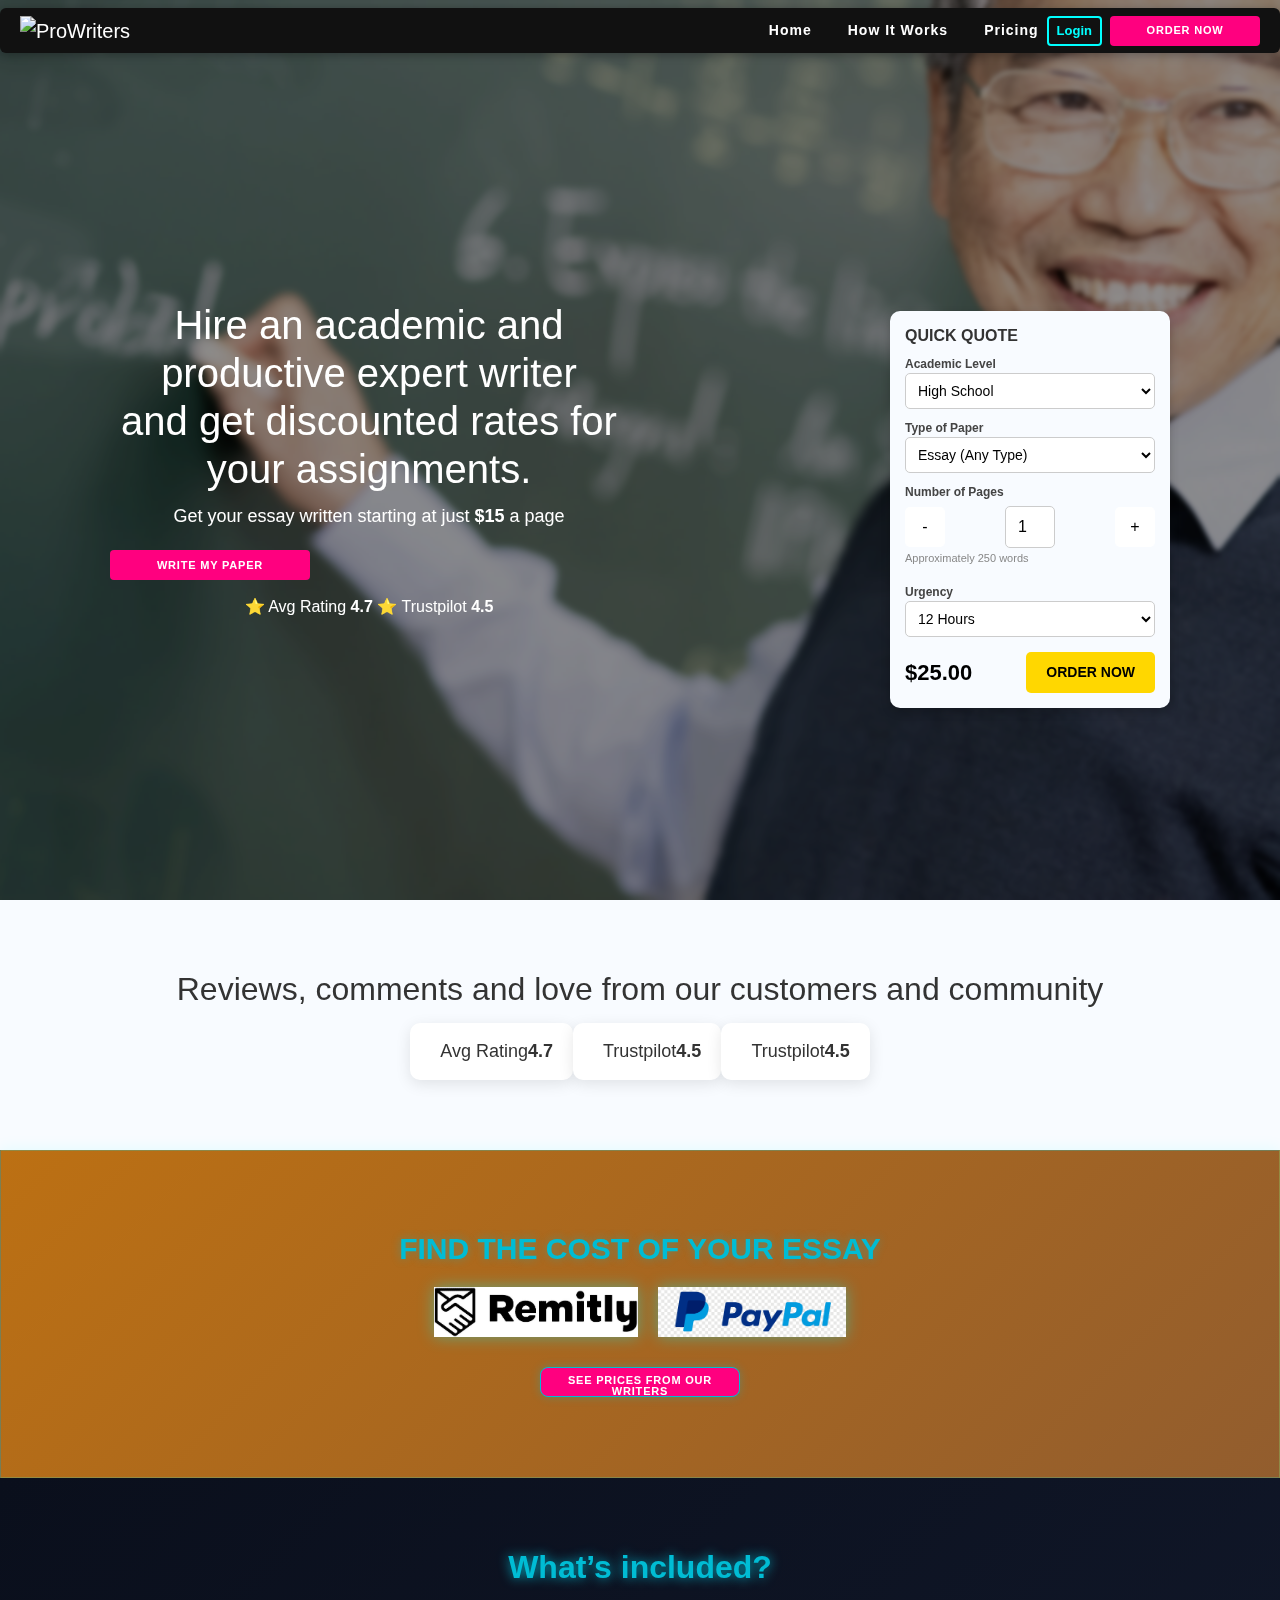
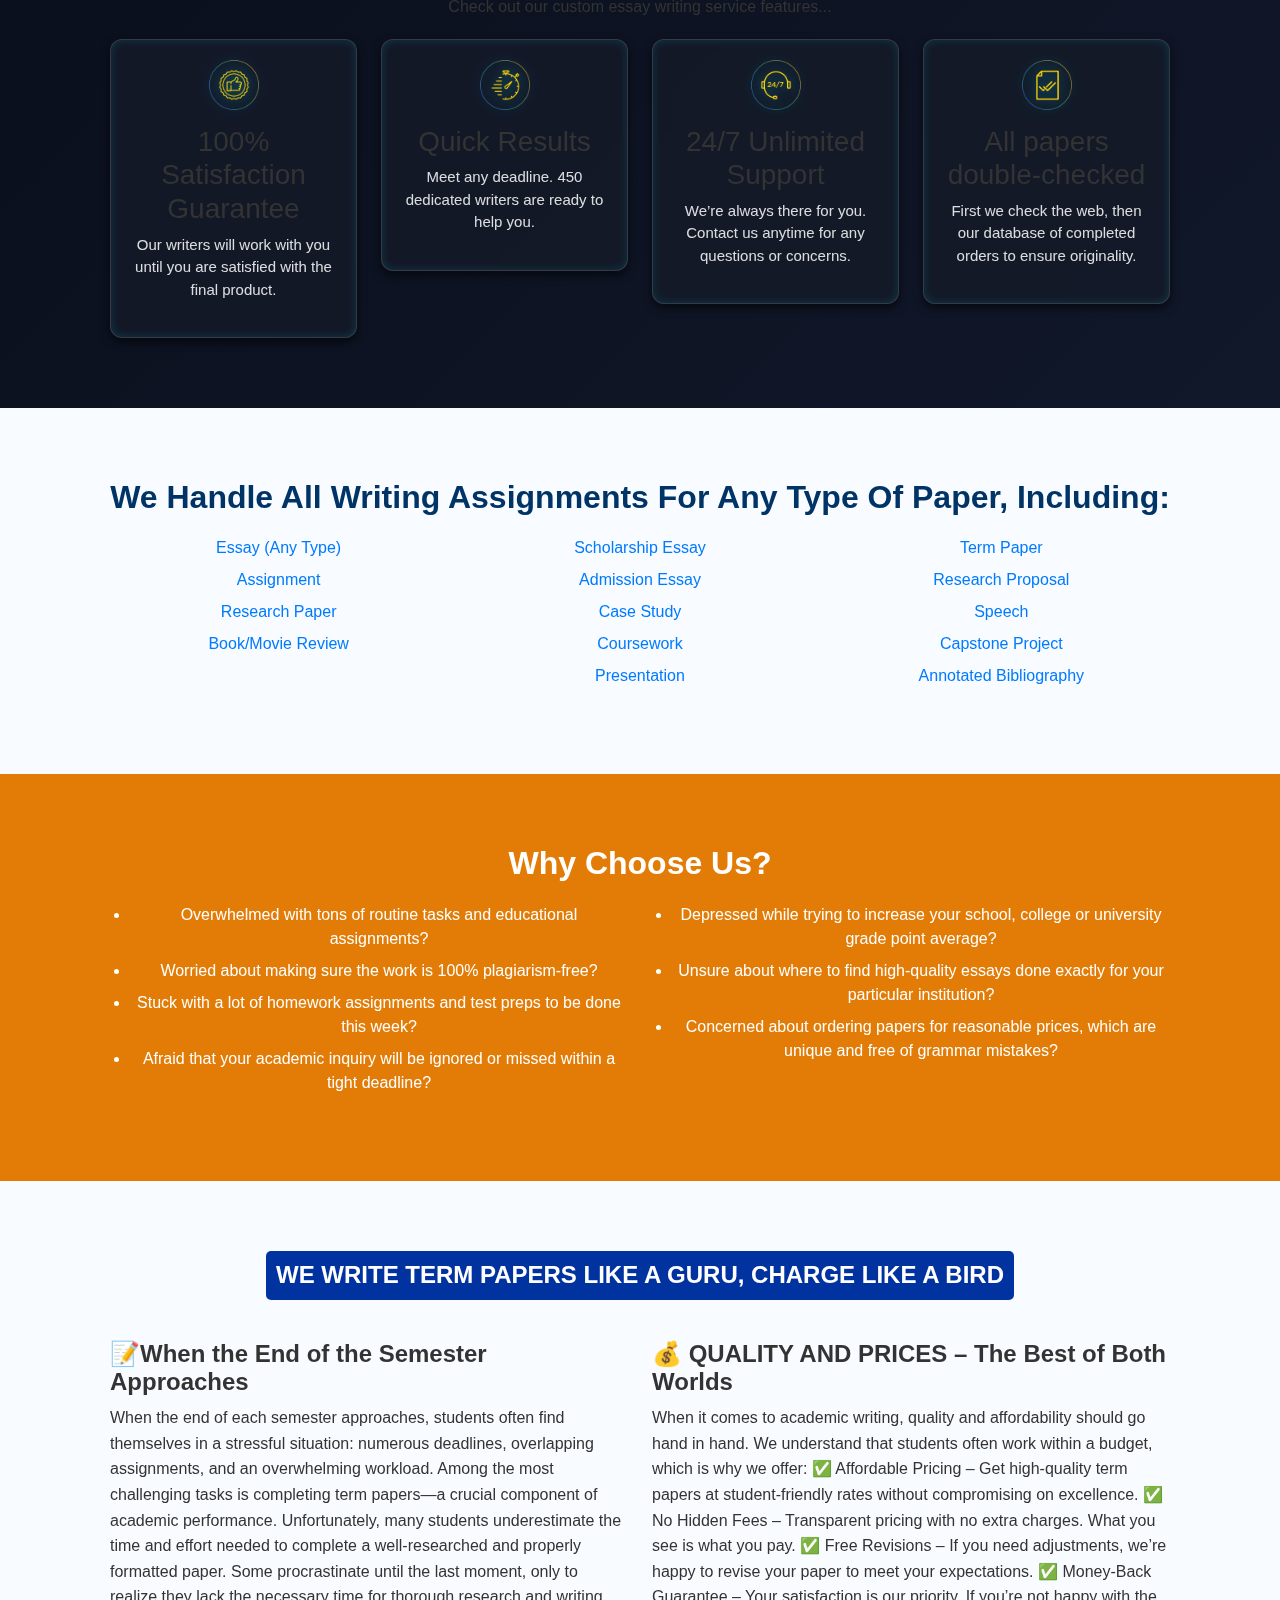
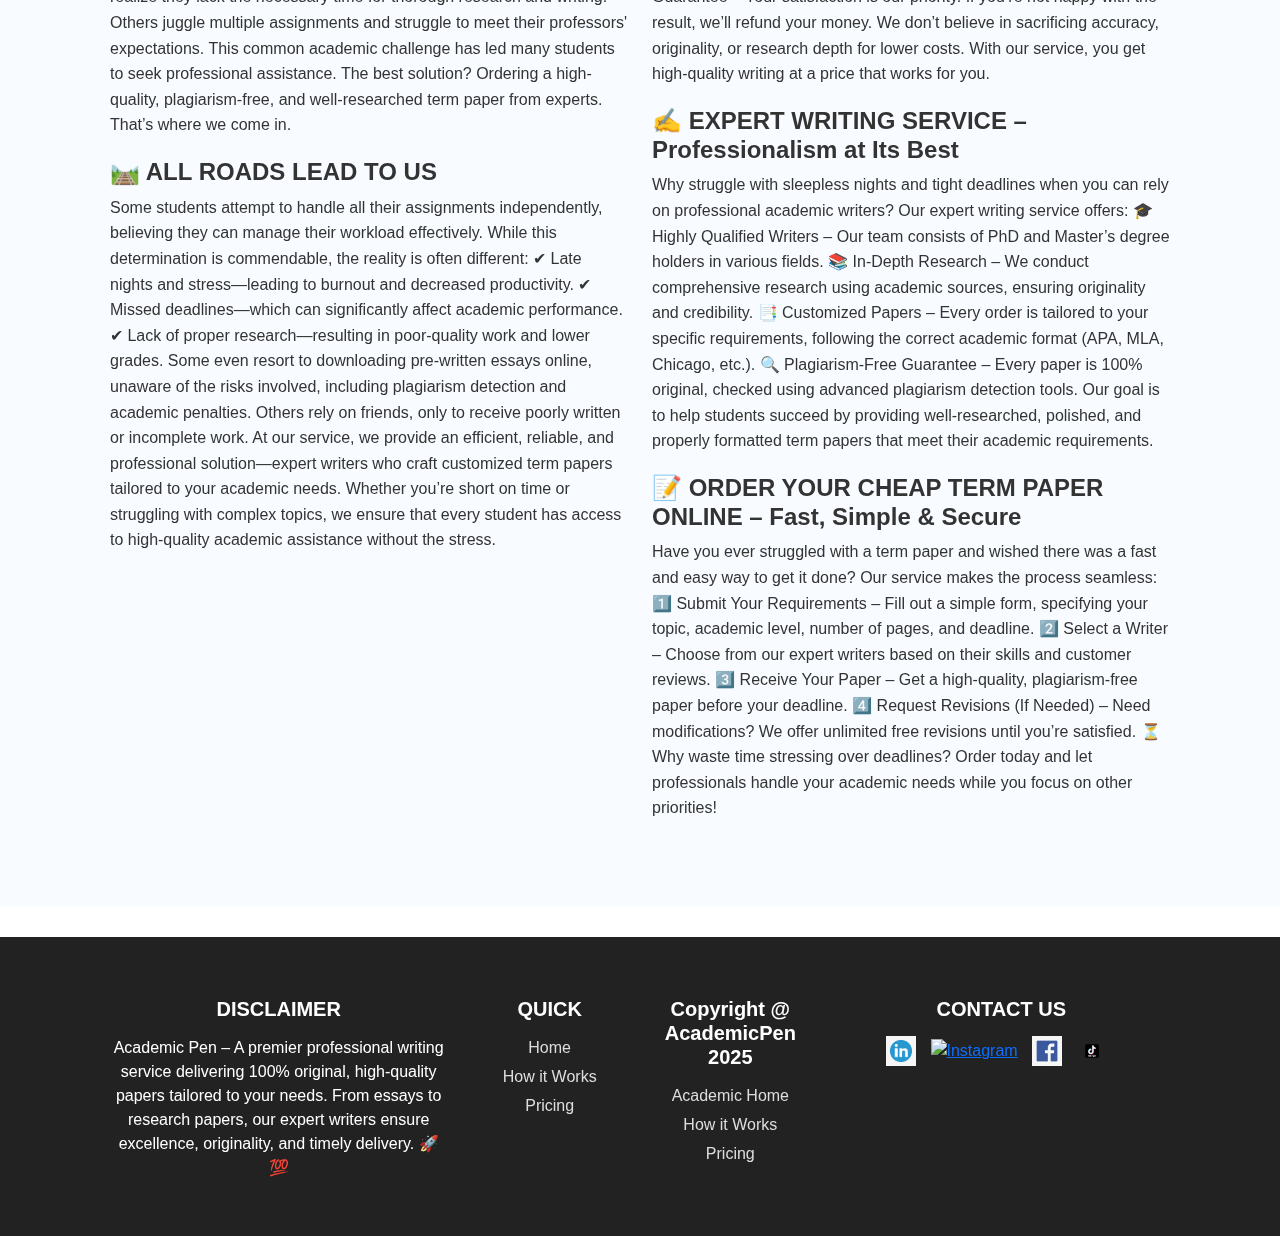
==== index.html @ 9cdf6e53 "Initial Commit" ====
<!DOCTYPE html>
<html lang="en">
<head>
    <meta charset="UTF-8">
    <meta name="viewport" content="width=device-width, initial-scale=1.0">
    <title>Academic Pen</title>
    <link href="https://cdn.jsdelivr.net/npm/bootstrap@5.3.0/dist/css/bootstrap.min.css" rel="stylesheet">
    <link href="https://fonts.googleapis.com/css2?family=Poppins:wght@300;400;600;700&display=swap" rel="stylesheet">
    <link rel="stylesheet" href="styles.css">
</head>
<body>
    <!--Header-->
    <header class="navbar navbar-expand-lg navbar-dark bg-dark">
        <div class="container">
            <!-- Logo (Image) -->
            <a class="navbar-brand" href="#">
                <img src="logo.png" alt="ProWriters" class="header-logo">
            </a>
            
            <!-- Mobile Toggle Button -->
            <button class="navbar-toggler" type="button" data-bs-toggle="collapse" data-bs-target="#navbarNav">
                <span class="navbar-toggler-icon"></span>
            </button>
            
            <!-- Navbar Links -->
            <div class="collapse navbar-collapse" id="navbarNav">
                <ul class="navbar-nav ms-auto">
                    <li class="nav-item"><a class="nav-link" href="index.html">Home</a></li>
                    <li class="nav-item"><a class="nav-link" href="HowItWorks.html">How It Works</a></li>
                    <li class="nav-item"><a class="nav-link" href="Pricing.html">Pricing</a></li>
                </ul>

                <!-- Buttons: Login & Order Now -->
                <div class="d-flex">
                    <a href="login.html" class="btn btn-outline-light me-2">Login</a>
                    <a href="orderform.html" class="btn btn-warning text-dark">Order Now</a>
                </div>
            </div>
        </div>
    </header>

    <!-- Hero Section -->
     <section class="hero">
        <div class="container">
            <div class="row align-items-center">
                <!-- Left Side: Text & CTA -->
                <div class="col-md-6">
                    <h1 class="hero-title">
                        Hire an academic and productive expert writer <br>
                        and get discounted rates for your assignments.
                    </h1>
                    <p class="hero-subtext">
                        Get your essay written starting at just <strong>$15</strong> a page
                    </p>
                    <a href="orderform.html" class="btn btn-warning btn-lg hero-btn">WRITE MY PAPER </a>

                    <!-- Ratings -->
                     <div class="ratings">
                        <span>⭐ Avg Rating <strong>4.7</strong></span>
                        <span>⭐ Trustpilot <strong>4.5</strong></span>
                    </div>
                </div>
            </div>

            <div class="quick-quote">
                <h3 class="quote-title">QUICK QUOTE</h3>
            
                <label for="academic-level">Academic Level</label>
                <select id="academic-level" class="quote-input">
                    <option>High School</option>
                    <option>College</option>
                    <option>University</option>
                    <option>Masters</option>
                </select>
            
                <label for="paper-type">Type of Paper</label>
                <select id="paper-type" class="quote-input">
                    <option>Essay (Any Type)</option>
                    <option>Research Paper</option>
                    <option>Case Study</option>
                    <option>Term Paper</option>
                </select>
            
                <label for="pages">Number of Pages</label>
                <div class="page-selector">
                    <button class="page-btn">-</button>
                    <input type="number" id="pages" class="quote-input pages" value="1" min="1">
                    <button class="page-btn">+</button>
                </div>
                <p class="word-count">Approximately 250 words</p>
            
                <label for="urgency">Urgency</label>
                <select id="urgency" class="quote-input">
                    <option>12 Hours</option>
                    <option>24 Hours</option>
                    <option>3 Days</option>
                    <option>1 Week</option>
                </select>
            
                <div class="quote-footer">
                    <span class="quote-price">$15</span>
                    <button class="order-btn">ORDER NOW</button>
                </div>
            </div>
        </div>
    </section>

    <!-- Paper Types Section -->
    <section class="ratings-section">
        <div class="container text-center">
            <h2>Reviews, comments and love from our customers and community</h2>
            <div class="ratings d-flex justify-content-center">
                <div class="rating-item">
                    <i class="fas fa-user-graduate"></i> Avg Rating <strong>4.7</strong>
                </div>
                <div class="rating-item">
                    <i class="fas fa-star text-success"></i> Trustpilot <strong>4.5</strong>
                </div>
                <div class="rating-item">
                    <i class="fas fa-star text-success"></i> Trustpilot <strong>4.5</strong>
                </div>
            </div>
        </div>
    </section>

    <!-- Find the Cost of Your Essay -->
    <section class="cost-section">
        <div class="container text-center">
            <h2>Find the Cost of Your Essay</h2>
            <div class="payment-icons">
                <img src="remitly-logo.png" alt="Remitly">
                <img src="paypal-logo.png" alt="PayPal">
            </div>
            <a href="Pricing.html" class="btn btn-warning cost-btn">SEE PRICES FROM OUR WRITERS</a>
        </div>
    </section>

     <!-- What's Included Section -->
      <section class="whats-included">
        <div class="container text-center">
            <h2>What’s included?</h2>
            <p>Check out our custom essay writing service features...</p>
            <div class="row">
                <div class="col-md-3">
                    <div class="feature-card">
                        <img src="satisfaction.png" alt="Satisfaction">
                        <h3>100% Satisfaction Guarantee</h3>
                        <p>Our writers will work with you until you are satisfied with the final product.</p>
                    </div>
                </div>
                <div class="col-md-3">
                    <div class="feature-card">
                        <img src="quick-results.png" alt="Quick Results">
                        <h3>Quick Results</h3>
                        <p>Meet any deadline. 450 dedicated writers are ready to help you.</p>
                    </div>
                </div>
                <div class="col-md-3">
                    <div class="feature-card">
                        <img src="support.png" alt="Support">
                        <h3>24/7 Unlimited Support</h3>
                        <p>We’re always there for you. Contact us anytime for any questions or concerns.</p>
                    </div>
                </div>
                <div class="col-md-3">
                    <div class="feature-card">
                        <img src="double-check.png" alt="Double Checked">
                        <h3>All papers double-checked</h3>
                        <p>First we check the web, then our database of completed orders to ensure originality.</p>
                    </div>
                </div>
            </div>
        </div>
    </section>

    <!-- We Handle All Writing Assignments Section -->
     <section class="writing-assignments">
        <div class="container text-center">
            <h2>We Handle All Writing Assignments For Any Type Of Paper, Including:</h2>
            <div class="row justify-content-center">
                <div class="col-md-4">
                    <ul>
                        <li><a href="#">Essay (Any Type)</a></li>
                        <li><a href="#">Assignment</a></li>
                        <li><a href="#">Research Paper</a></li>
                        <li><a href="#">Book/Movie Review</a></li>
                    </ul>
                </div>
                <div class="col-md-4">
                    <ul>
                        <li><a href="#">Scholarship Essay</a></li>
                        <li><a href="#">Admission Essay</a></li>
                        <li><a href="#">Case Study</a></li>
                        <li><a href="#">Coursework</a></li>
                        <li><a href="#">Presentation</a></li>
                    <ul>
                </div>
                <div class="col-md-4">
                    <ul>
                        <li><a href="#">Term Paper</a></li>
                        <li><a href="#">Research Proposal</a></li>
                        <li><a href="#">Speech</a></li>
                        <li><a href="#">Capstone Project</a></li>
                        <li><a href="#">Annotated Bibliography</a></li>
                    </ul>
                </div>
            </div>
        </div>
    </section>

    <!-- Why Choose Us Section-->
     <section class="why-choose-us">
        <div class="container text-center">
            <h2>Why Choose Us?</h2>
            <div class = "row">
                <div class="col-md-6">
                    <ul>
                        <li>Overwhelmed with tons of routine tasks and educational assignments?</li>
                        <li>Worried about making sure the work is 100% plagiarism-free?</li>
                        <li>Stuck with a lot of homework assignments and test preps to be done this week?</li>
                        <li>Afraid that your academic inquiry will be ignored or missed within a tight deadline?</li>
                    </ul>
                </div>
                <div class="col-md-6">
                    <ul>
                        <li>Depressed while trying to increase your school, college or university grade point average?</li>
                        <li>Unsure about where to find high-quality essays done exactly for your particular institution?</li>
                        <li>Concerned about ordering papers for reasonable prices, which are unique and free of grammar mistakes?</li>
                    </ul>
                </div>
            </div>
        </div>
    </section>

    <!-- Term Papers Section -->
    <section class="term-papers">
        <div class="container">
            <h2 class="term-title">WE WRITE TERM PAPERS LIKE A GURU, CHARGE LIKE A BIRD</h2>
            <div class="row">
                <!-- Left Column -->
                <div class="col-md-6">
                    <h4>📝When the End of the Semester Approaches</h4>
                    <p> When the end of each semester approaches, students often find themselves in a stressful situation: numerous deadlines, overlapping assignments, and an overwhelming workload. Among the most challenging tasks is completing term papers—a crucial component of academic performance. Unfortunately, many students underestimate the time and effort needed to complete a well-researched and properly formatted paper.
                        
                        Some procrastinate until the last moment, only to realize they lack the necessary time for thorough research and writing. Others juggle multiple assignments and struggle to meet their professors' expectations. This common academic challenge has led many students to seek professional assistance.
                        
                        The best solution? Ordering a high-quality, plagiarism-free, and well-researched term paper from experts. That’s where we come in.</p>
                    
                    <h4>🛤️ ALL ROADS LEAD TO US</h4>
                    <p>Some students attempt to handle all their assignments independently, believing they can manage their workload effectively. While this determination is commendable, the reality is often different:
                        ✔ Late nights and stress—leading to burnout and decreased productivity.
                        ✔ Missed deadlines—which can significantly affect academic performance.
                        ✔ Lack of proper research—resulting in poor-quality work and lower grades.
                        
                        Some even resort to downloading pre-written essays online, unaware of the risks involved, including plagiarism detection and academic penalties. Others rely on friends, only to receive poorly written or incomplete work.
                        
                        At our service, we provide an efficient, reliable, and professional solution—expert writers who craft customized term papers tailored to your academic needs.
                        
                        Whether you’re short on time or struggling with complex topics, we ensure that every student has access to high-quality academic assistance without the stress.</p>
                </div>
                
                <!-- Right Column -->
                <div class="col-md-6">
                    <h4>💰 QUALITY AND PRICES – The Best of Both Worlds</h4>
                    <p>When it comes to academic writing, quality and affordability should go hand in hand. We understand that students often work within a budget, which is why we offer:

                        ✅ Affordable Pricing – Get high-quality term papers at student-friendly rates without compromising on excellence.
                        ✅ No Hidden Fees – Transparent pricing with no extra charges. What you see is what you pay.
                        ✅ Free Revisions – If you need adjustments, we’re happy to revise your paper to meet your expectations.
                        ✅ Money-Back Guarantee – Your satisfaction is our priority. If you’re not happy with the result, we’ll refund your money.
                        
                        We don’t believe in sacrificing accuracy, originality, or research depth for lower costs. With our service, you get high-quality writing at a price that works for you.</p>
                    
                    <h4>✍️ EXPERT WRITING SERVICE – Professionalism at Its Best</h4>
                    <p>Why struggle with sleepless nights and tight deadlines when you can rely on professional academic writers? Our expert writing service offers:

                        🎓 Highly Qualified Writers – Our team consists of PhD and Master’s degree holders in various fields.
                        📚 In-Depth Research – We conduct comprehensive research using academic sources, ensuring originality and credibility.
                        📑 Customized Papers – Every order is tailored to your specific requirements, following the correct academic format (APA, MLA, Chicago, etc.).
                        🔍 Plagiarism-Free Guarantee – Every paper is 100% original, checked using advanced plagiarism detection tools.
                        
                        Our goal is to help students succeed by providing well-researched, polished, and properly formatted term papers that meet their academic requirements.</p>
                    
                    <h4>📝 ORDER YOUR CHEAP TERM PAPER ONLINE – Fast, Simple & Secure</h4>
                    <p>Have you ever struggled with a term paper and wished there was a fast and easy way to get it done? Our service makes the process seamless:

                        1️⃣ Submit Your Requirements – Fill out a simple form, specifying your topic, academic level, number of pages, and deadline.
                        2️⃣ Select a Writer – Choose from our expert writers based on their skills and customer reviews.
                        3️⃣ Receive Your Paper – Get a high-quality, plagiarism-free paper before your deadline.
                        4️⃣ Request Revisions (If Needed) – Need modifications? We offer unlimited free revisions until you’re satisfied.
                        
                        ⏳ Why waste time stressing over deadlines? Order today and let professionals handle your academic needs while you focus on other priorities!</p>
                </div>
            </div>
        </div>
    </section>

    <!-- Footer Section -->
    <footer class="footer">
        <div class="container">
            <div class="row">
                <!-- Disclaimer -->
                <div class="col-md-4">
                    <h5>DISCLAIMER</h5>
                    <p>Academic Pen – A premier professional writing service delivering 100% original, high-quality papers tailored to your needs. 
                        From essays to research papers, our expert writers ensure excellence, originality, and timely delivery. 🚀💯</p>
                </div>

                <!-- Quick Links -->
                <div class="col-md-2">
                    <h5>QUICK</h5>
                    <ul>
                        <li><a href="#">Home</a></li>
                        <li><a href="#">How it Works</a></li>
                        <li><a href="#">Pricing</a></li>
                    </ul>
                </div>

                <!-- Useful Menu -->
                <div class="col-md-2">
                    <h5>Copyright @ AcademicPen 2025</h5>
                    <ul>
                        <li><a href="#">Academic Home</a></li>
                        <li><a href="#">How it Works</a></li>
                        <li><a href="#">Pricing</a></li>
                    </ul>
                </div>

                <!-- Contact Us -->
                <div class="col-md-4">
                    <h5>CONTACT US</h5>
                    <div class="social-icons">
                        <a href="#"><img src="linkedin.png" alt="LinkedIn"></a>
                        <a href="#"><img src="instagram.png" alt="Instagram"></a>
                        <a href="#"><img src="facebook.png" alt="Facebook"></a>
                        <a href="#"><img src="tiktok.png" alt="TikTok"></a>
                    </div>
                </div>
            </div>
        </div>
    </footer>
    <script src="https://kit.fontawesome.com/7b1fbf7d4f.js" crossorigin="anonymous"></script>
    <script src="script.js"></script>
</body>
</html>
---- styles.css ----
body {
    font-family: 'Poppins', sans-serif;
}

/* Global Reset for Consistency */
* {
    margin: 0;
    padding: 0;
    box-sizing: border-box;
}

/* Header */
.navbar {
    background: #111 !important; /* Dark sleek background */
    height: 45px !important; /* Slightly increased height */
    padding: 0 20px !important; /* Adjusted padding */
    display: flex !important;
    align-items: center !important;
    justify-content: flex-start !important; /* Align left but extend */
    width: 100vw !important; /* Full viewport width */
    position: fixed;
    top: 8px; /* Leaves a small space from the top */
    left: 0; /* Starts from the left */
    z-index: 1000;
    transition: all 0.3s ease-in-out;
    border-radius: 6px; /* Adds slight curve for a modern look */
    box-shadow: 0px 2px 10px rgba(0, 0, 0, 0.3);
}

/* Ensure Navbar Container Stretches Correctly */
.navbar .container {
    display: flex !important;
    align-items: right !important;
    justify-content: space-between !important;
    width: 100% !important; /* Extends left to center */
    max-width: none !important; /* Overrides Bootstrap restrictions */
    padding: 0 !important; /* Remove unwanted padding */
    margin: 0 !important;
    height: 100% !important; /* Prevents extra height */
}

/* Logo */
.navbar-brand img {
    height: 100%; /* Make sure logo is as tall as the header */
    max-height: 35px; /* Adjusted for new header height */
    width: auto;
    object-fit: contain;
}

/* Navigation Links */
.navbar-nav {
    gap: 20px;
}

.navbar-nav .nav-link {
    font-weight: 700;
    color: #fff !important;
    font-size: 14px;
    letter-spacing: 1px;
    transition: all 0.3s ease-in-out;
}

/* Neon Glow on Hover */
.navbar-nav .nav-link:hover {
    color: #0ff !important;
    text-shadow: 0px 0px 10px rgba(0, 255, 255, 0.8);
}

/* Buttons */
.btn {
    padding: 3px 8px !important; /* Adjusted for new header */
    font-weight: 700;
    border-radius: 4px;
    transition: all 0.3s ease-in-out;
    font-size: 13px; /* Slightly larger */
    line-height: 1; /* Prevents extra height */
    height: 30px !important; /* Adjusted for header */
    width: auto;
    display: flex;
    align-items: center;
    justify-content: center;
}

/* Button Glow on Hover */
.btn:hover {
    box-shadow: 0px 0px 15px rgba(255, 105, 180, 0.8);
    transform: scale(1.05);
}

/* Login Button */
.btn-outline-light {
    border: 2px solid #0ff;
    color: #0ff !important;
    width: auto;
}

.btn-outline-light:hover {
    background: #0ff !important;
    color: #111 !important;
}

/* Order Now Button - Gen Z Style */
.btn-warning {
    background: #ff007f !important; /* Hot pink / magenta */
    color: #fff !important;
    border: none;
    font-size: 11px !important; /* Slightly smaller font */
    padding: 7px 14px !important; /* Smaller padding */
    height: 30px !important; /* Reduced height */
    min-width: 150px !important; /* Smaller width */
    max-width: 200px; /* Prevent it from stretching too much */
    text-transform: uppercase; /* Adds a modern, bold feel */
    font-weight: 700;
    letter-spacing: 0.8px;
    border-radius: 4px;
    transition: all 0.3s ease-in-out;
    position: relative;
    overflow: hidden;
    text-align: center;
}

/* Interactive Neon Glow on Hover */
.btn-warning:hover {
    background: #d6006e !important; /* Slightly darker neon pink */
    color: #fff !important;
    box-shadow: 0 0 5px #ff007f, 0 0 10px #ff007f;
    transform: scale(1.03); /* Small pop effect */
}

/* Subtle Pulse Animation */
@keyframes pulse {
    0% { box-shadow: 0 0 5px #ff007f; }
    50% { box-shadow: 0 0 15px #ff007f; }
    100% { box-shadow: 0 0 5px #ff007f; }
}

.btn-warning:focus,
.btn-warning:active {
    animation: pulse 0.8s infinite alternate; /* Subtle glowing effect */
}



/* HERO SECTION */
.hero {
    background: url('hero-bg.png') center/cover no-repeat;
    position: relative;
    min-height: 100vh;
    display: flex;
    align-items: center;
    justify-content: center;
    text-align: center;
}

/* Subtle Depth Effect */
.hero::before {
    content: "";
    position: absolute;
    justify-content: center;
    top: 0;
    left: 0;
    width: 100%;
    height: 100%;
    backdrop-filter: brightness(0.8) blur(2px); /* Keeps details visible */
    -webkit-backdrop-filter: brightness(0.8) blur(2px); /* Safari Support */
    background: rgba(0, 0, 0, 0.3); /* Slight dark tint */
    z-index: 1;
}

/* Ensure Content is Above Overlay */
.hero .container {
    position: relative;
    z-index: 2;
    color: white;
}


/* Subtext */
.hero-subtext {
    font-size: 18px;
    margin-top: 10px;
}

/* CTA Button */
.hero-btn {
    margin-top: 20px;
    font-size: 18px;
    font-weight: bold;
}

/* Ratings */
.ratings {
    margin-top: 15px;
    font-size: 16px;
}

/* Quick Quote Box */
.quick-quote {
    position: absolute;
    top: 50px; /* Adjust based on layout */
    right: 20px; /* Adjust based on layout */
    width: 280px;
    background: #f8fbff; /* Light blue/white */
    border-radius: 10px;
    padding: 15px;
    box-shadow: 0 4px 10px rgba(0, 0, 0, 0.2);
    text-align: left;
    font-family: Arial, sans-serif;
}

/* Title */
.quote-title {
    font-size: 16px;
    font-weight: bold;
    text-transform: uppercase;
    color: #333;
    margin-bottom: 10px;
}

/* Labels */
.quick-quote label {
    font-size: 12px;
    font-weight: bold;
    color: #444;
    display: block;
    margin-top: 10px;
}

/* Dropdowns & Inputs */
.quote-input {
    width: 100%;
    padding: 8px;
    border: 1px solid #ccc;
    border-radius: 5px;
    font-size: 14px;
    background: white;
    outline: none;
}

/* Page Selector */
.page-selector {
    display: flex;
    align-items: center;
    justify-content: space-between;
    margin-top: 5px;
}

.page-btn {
    background: #fff;
    border: 1px solid #ccc;
    width: 30px;
    height: 30px;
    font-size: 16px;
    cursor: pointer;
    border-radius: 5px;
}

.pages {
    width: 50px;
    text-align: center;
    font-size: 16px;
}

/* Word Count */
.word-count {
    font-size: 11px;
    color: #888;
    margin-top: 2px;
}

/* Price and Order Button */
.quote-footer {
    display: flex;
    align-items: center;
    justify-content: space-between;
    margin-top: 15px;
}

.quote-price {
    font-size: 22px;
    font-weight: bold;
    color: #000;
}

.order-btn {
    background: #ffd700; /* Yellow */
    border: none;
    padding: 10px 15px;
    font-size: 14px;
    font-weight: bold;
    border-radius: 5px;
    cursor: pointer;
}


/* FLOATING QUICK QUOTE BOX */
.quote-box {
    background: white;
    padding: 20px;
    border-radius: 10px;
    box-shadow: 5px 5px 15px rgba(0, 0, 0, 0.2);
    max-width: 350px;
    position: absolute;
    top: 50px;
    right: 50px;
    z-index: 3; /* Keep it above the overlay */
}

/* Form Controls */
.quote-box .form-control {
    margin-bottom: 10px;
}

/* Page Buttons */
.page-btn {
    width: 40px;
    height: 40px;
    border: none;
}

/* Price & Order Button */
.price-order {
    display: flex;
    justify-content: space-between;
    align-items: center;
    margin-top: 10px;
}

.price {
    font-size: 24px;
    font-weight: bold;
}

.order-btn {
    font-weight: bold;
    padding: 10px 20px;
}

/* RESPONSIVENESS */
@media (max-width: 992px) {
    .quote-box {
        position: relative;
        margin: 20px auto;
    }
}

/* Ratings Section */
.ratings-section {
    background: #f8fbff;
    padding: 50px 0;
    text-align: center; /* Centers content */
}

/* Title Styling */
.ratings h2 {
    color: #003366;
    font-weight: bold;
    font-size: 32px;
    margin-bottom: 20px;
    text-transform: uppercase;
    letter-spacing: 1.2px;
}

/* Ratings Container */
.ratings-container {
    display: flex;
    justify-content: center;
    align-items: center;
    gap: 30px; /* Adds spacing between items */
    flex-wrap: wrap; /* Ensures responsiveness */
}

/* Single Rating Item */
.rating-item {
    background: #fff;
    font-size: 18px;
    padding: 15px 20px;
    display: flex;
    align-items: center;
    border-radius: 10px;
    box-shadow: 0px 4px 15px rgba(0, 0, 0, 0.1);
    transition: transform 0.3s ease-in-out, box-shadow 0.3s ease-in-out;
}

/* Hover Effect - Adds Depth */
.rating-item:hover {
    transform: translateY(-5px);
    box-shadow: 0px 6px 20px rgba(0, 0, 0, 0.15);
}

/* Star Icon */
.rating-item i {
    font-size: 22px;
    margin-right: 10px;
    color: #ffcc00; /* Gold Star */
}

/* Text Inside Rating */
.rating-text {
    font-weight: bold;
    color: #003366;
    font-size: 18px;
}

/* Responsive Adjustments */
@media (max-width: 768px) {
    .ratings-container {
        flex-direction: column;
        gap: 20px;
    }

    .rating-item {
        width: 90%; /* Full width on smaller screens */
    }
}


/* Find the Cost of Your Essay - Dark Cyberpunk Theme */
.cost-section {
    background: linear-gradient(135deg, #bc7013, #925d2e); /* Dark gradient */
    padding: 60px 0;
    color: #cfd8dc; /* Soft metallic cyan */
    text-align: center;
    box-shadow: 0 0 15px rgba(0, 255, 255, 0.1);
    border: 1px solid rgba(0, 255, 255, 0.2);
}

/* Title Styling */
.cost-section h2 {
    font-size: 30px;
    font-weight: bold;
    margin-bottom: 20px;
    text-transform: uppercase;
    color: #00bcd4; /* Subtle blue-cyan */
    text-shadow: 0 0 10px rgba(0, 188, 212, 0.4);
}

/* Payment Icons */
.payment-icons {
    display: flex;
    justify-content: center;
    gap: 20px;
    margin-top: 20px;
}

.payment-icons img {
    height: 50px;
    filter: drop-shadow(0 0 8px rgba(0, 255, 255, 0.4));
    transition: transform 0.3s ease, filter 0.3s ease;
}

.payment-icons img:hover {
    transform: scale(1.05);
    filter: drop-shadow(0 0 15px rgba(0, 255, 255, 0.7));
}

/* Cyberpunk Dark Button */
.cost-btn {
    background: linear-gradient(90deg, #d4a5a5, #333333); /* Subtle dark gradient */
    color: #e0e0e0; /* Light gray text */
    font-weight: bold;
    font-size: 18px;
    padding: 16px 36px;
    border-radius: 8px;
    margin-top: 30px;
    text-transform: uppercase;
    border: 1px solid #00bcd4; /* Cyan border */
    cursor: pointer;
    transition: background 0.3s ease, box-shadow 0.3s ease;
    box-shadow: 0 0 10px rgba(0, 188, 212, 0.3);
    display: inline-block;
}

.cost-btn:hover {
    background: linear-gradient(90deg, #2a2a2a, #424242); /* Slightly lighter on hover */
    box-shadow: 0 0 18px rgba(0, 188, 212, 0.6);
    transform: scale(1.03);
}


/* Dark Futuristic Theme */
.whats-included {
    background: linear-gradient(135deg, #0a0f1c, #11182a);
    padding: 50px 0;
    text-align: center;
}

.whats-included h2 {
    color: #00bcd4; /* Neon blue */
    font-weight: bold;
    text-shadow: 0px 0px 12px rgba(0, 188, 212, 0.9);
    font-family: "Orbitron", sans-serif;
}

/* Feature Card - Darker Background for Contrast */
.feature-card {
    background: rgba(20, 25, 40, 0.9); /* Darker for better readability */
    backdrop-filter: blur(8px);
    border-radius: 12px;
    padding: 20px;
    box-shadow: inset 0 0 8px rgba(0, 188, 212, 0.2),
                0px 4px 10px rgba(0, 0, 0, 0.6);
    transition: 0.3s ease-in-out;
    border: 1px solid rgba(255, 255, 255, 0.15);
}

.feature-card:hover {
    transform: translateY(-5px) scale(1.05);
    box-shadow: 0px 0px 15px rgba(0, 188, 212, 0.7);
}

/* Icons - More Visibility */
.feature-card img {
    height: 50px;
    margin-bottom: 15px;
    filter: drop-shadow(0px 0px 6px rgba(0, 188, 212, 0.8));
}

/* Headings - Brighter & More Readable */
.feature-card h4 {
    font-size: 20px;
    font-weight: bold;
    color: #E0E0E0; /* Light grey for visibility */
    text-shadow: 0px 0px 10px rgba(0, 188, 212, 0.8);
    font-family: "Orbitron", sans-serif;
}

/* Paragraphs - Clearer Text */
.feature-card p {
    font-size: 15px;
    color: rgba(255, 255, 255, 0.85); /* High contrast for readability */
    font-family: "Rajdhani", sans-serif;
    line-height: 1.5;
}


/* Writing Assignments Section */
.writing-assignments {
    background: #f8fbff;
    padding: 50px 0;
    text-align: center;
}

.writing-assignments h2 {
    color: #003366;
    font-weight: bold;
    margin-bottom: 20px;
}

.writing-assignments ul {
    list-style: none;
    padding: 0;
}

.writing-assignments ul li {
    margin-bottom: 8px;
}

.writing-assignments ul li a {
    color: #007bff;
    text-decoration: none;
    font-size: 16px;
    transition: 0.3s;
}

.writing-assignments ul li a:hover {
    text-decoration: underline;
}

/* Why Choose Us Section */
.why-choose-us {
    background: #e27c07;
    padding: 50px 0;
    text-align: center;
    color: white;
}

.why-choose-us h2 {
    font-weight: bold;
    margin-bottom: 20px;
}

.why-choose-us ul {
    list-style-type: disc;
    padding-left: 20px;
}

.why-choose-us ul li {
    font-size: 16px;
    margin-bottom: 8px;
}


/* Term Papers Section */
.term-papers {
    background: #f8fbff;
    padding: 50px 0;
}

.term-title {
    background: #0033A0;
    color: white;
    font-size: 24px;
    font-weight: bold;
    text-align: center;
    padding: 10px;
    display: block;  /* Ensures it takes full width */
    width: fit-content;  /* Adjusts width to content */
    margin: 0 auto 20px auto;  /* Centers it horizontally */
    border-radius: 5px;
}

.parent-container {
    display: flex;
    justify-content: center;
}

.term-papers h4 {
    font-weight: bold;
    margin-top: 20px;
}

.term-papers p {
    color: #333;
    line-height: 1.6;
}

/* Footer Section */
.footer {
    background: #052642;
    color: white;
    padding: 40px 0;
}

.footer h5 {
    font-weight: bold;
    margin-bottom: 15px;
}

.footer ul {
    list-style: none;
    padding: 0;
}

.footer ul li {
    margin-bottom: 5px;
}

.footer ul li a {
    color: #ddd;
    text-decoration: none;
}

.footer ul li a:hover {
    color: white;
}

.social-icons a img {
    width: 30px;
    margin-right: 10px;
}

/* How It Works Section */
.how-it-works {
    background: #f8f9fa;
}

.how-it-works h2 {
    color: #0033A0;
}

.steps {
    list-style: none;
    padding-left: 0;
}

.steps li {
    font-size: 18px;
    margin-bottom: 15px;
}

/* Footer Section */
.footer {
    background: #052642;
    color: white;
    padding: 40px 0;
}

.footer h5 {
    font-weight: bold;
    margin-bottom: 15px;
}

.footer ul {
    list-style: none;
    padding: 0;
}

.footer ul li {
    margin-bottom: 5px;
}

.footer ul li a {
    color: #ddd;
    text-decoration: none;
}

.footer ul li a:hover {
    color: white;
}

.social-icons a img {
    width: 30px;
    margin-right: 10px;
}

/* Social Icons */
.social-icons img {
    width: 30px;
    margin-right: 10px;
}

/* General Styles */
body {
    font-family: Arial, sans-serif;
    background-color: #ffffff;
    color: #333;
    margin: 0;
    padding: 0;
}

/* Container */
.container {
    max-width: 1100px;
    margin: auto;
    padding: 20px;
}

/* Header */
header {
    background-color: #343a40;
    padding: 15px 0;
}

.navbar-brand img {
    height: 40px;
}

/* Two-Column Layout */
.row {
    display: flex;
    align-items: flex-start;
    justify-content: space-between;
    margin-top: 20px;
}

/* Left Column (Text & Pricing Form) */
.left-column {
    width: 55%;
}

/* Right Column (Image) */
.right-column {
    width: 40%;
    text-align: center;
}

/* Image on the Right */
.right-column img {
    max-width: 100%;
    height: auto;
}

/* Pricing Form Styling */
#pricing-form {
    background: #f8f9fa;
    padding: 20px;
    border-radius: 5px;
    border: 1px solid #ddd;
}

/* Form Elements */
#pricing-form select,
#pricing-form input {
    width: 100%;
    padding: 8px;
    margin-top: 5px;
    border-radius: 4px;
    border: 1px solid #ccc;
}

/* Page Counter */
.input-group {
    display: flex;
    align-items: center;
}

.input-group button {
    width: 40px;
    height: 40px;
}

/* Academic Level Buttons */
.btn-group {
    display: flex;
    gap: 5px;
}

/* Pricing Box */
.pricing-box {
    display: flex;
    gap: 10px;
    margin-top: 20px;
}

.pricing-card {
    background: #ffffff;
    border: 1px solid #ddd;
    border-radius: 5px;
    padding: 15px;
    text-align: center;
    flex: 1;
    min-width: 100px;
}

.pricing-card h4 {
    font-size: 16px;
    font-weight: bold;
    margin-bottom: 5px;
}

.pricing-card p {
    font-size: 14px;
    margin-bottom: 0;
}

/* Order Button */
.btn-danger {
    background: #dc3545;
    border: none;
    padding: 10px;
    font-size: 16px;
    text-align: center;
    width: 100%;
}

/* Footer */
.footer {
    background: #222;
    color: white;
    text-align: center;
    padding: 20px 0;
    margin-top: 30px;
}

/* Responsive Layout */
@media (max-width: 768px) {
    .row {
        flex-direction: column;
    }

    .left-column, .right-column {
        width: 100%;
        margin-bottom: 20px;
    }
}
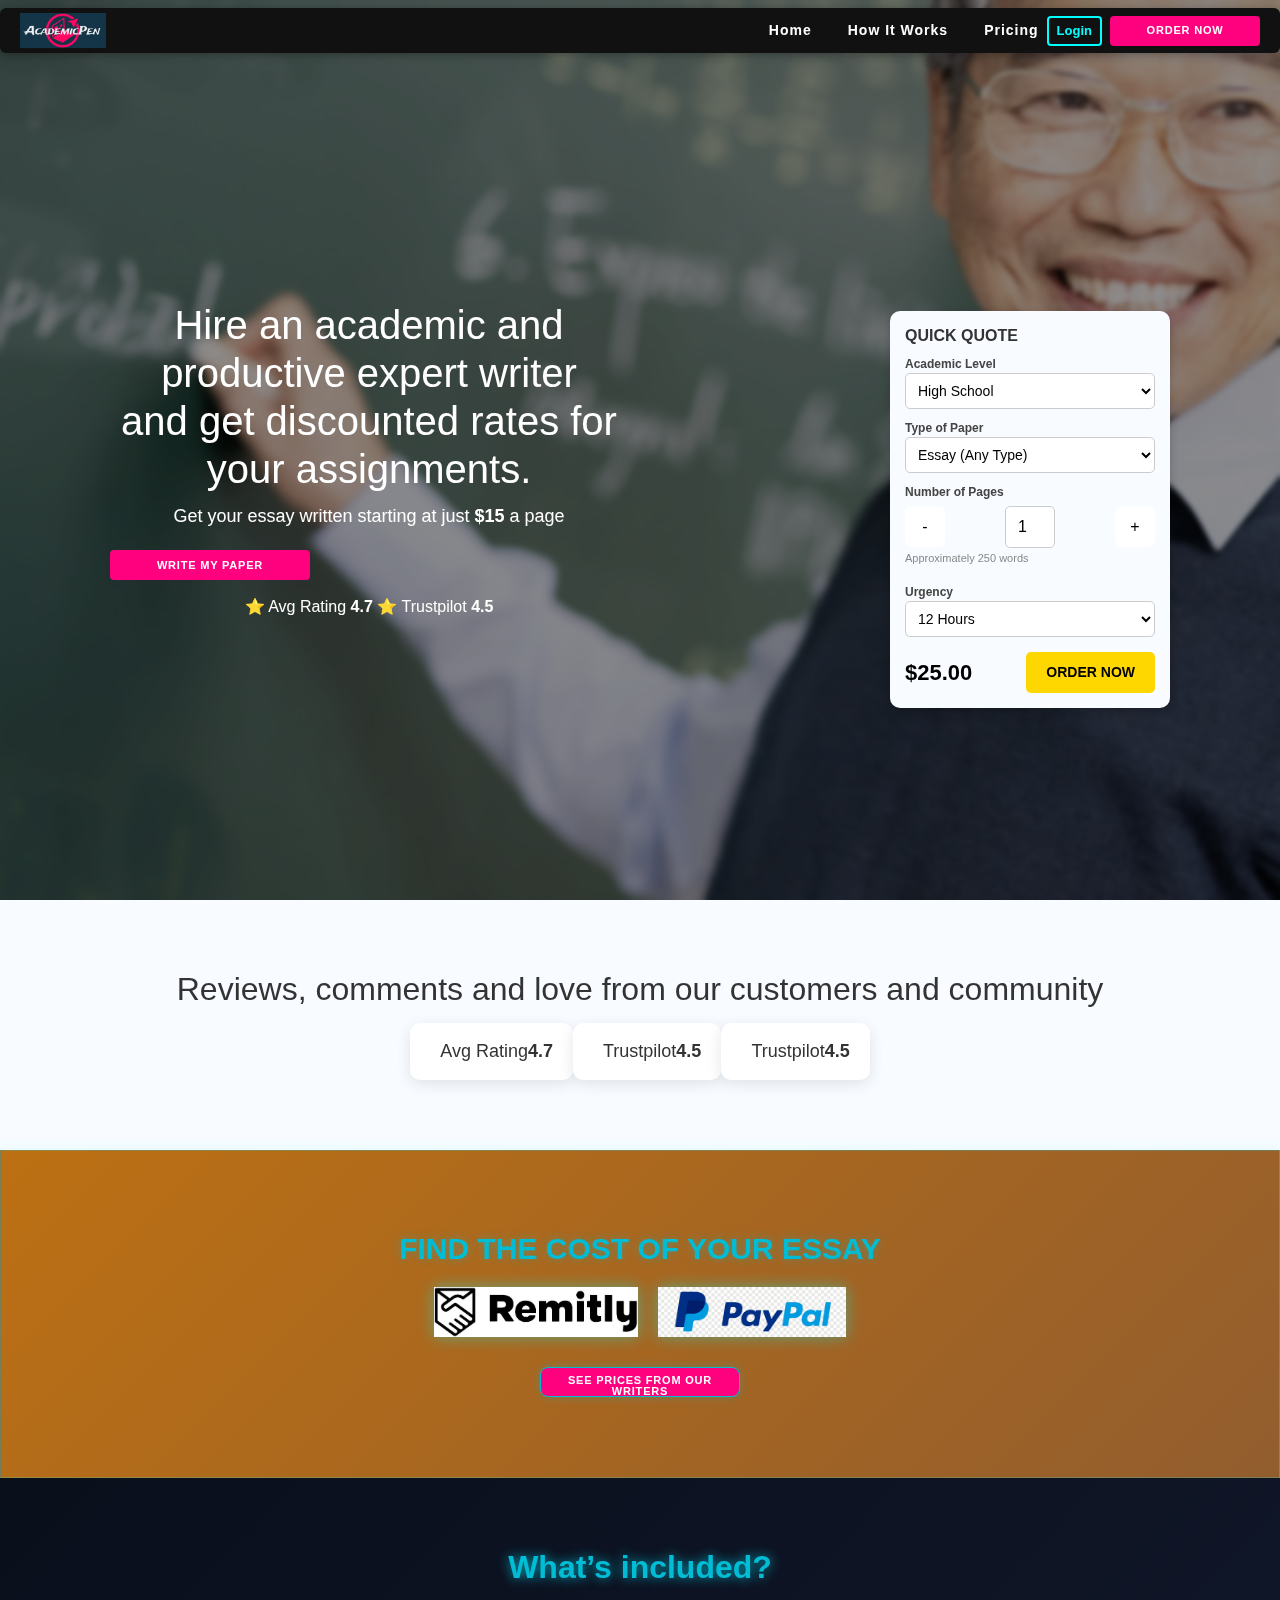
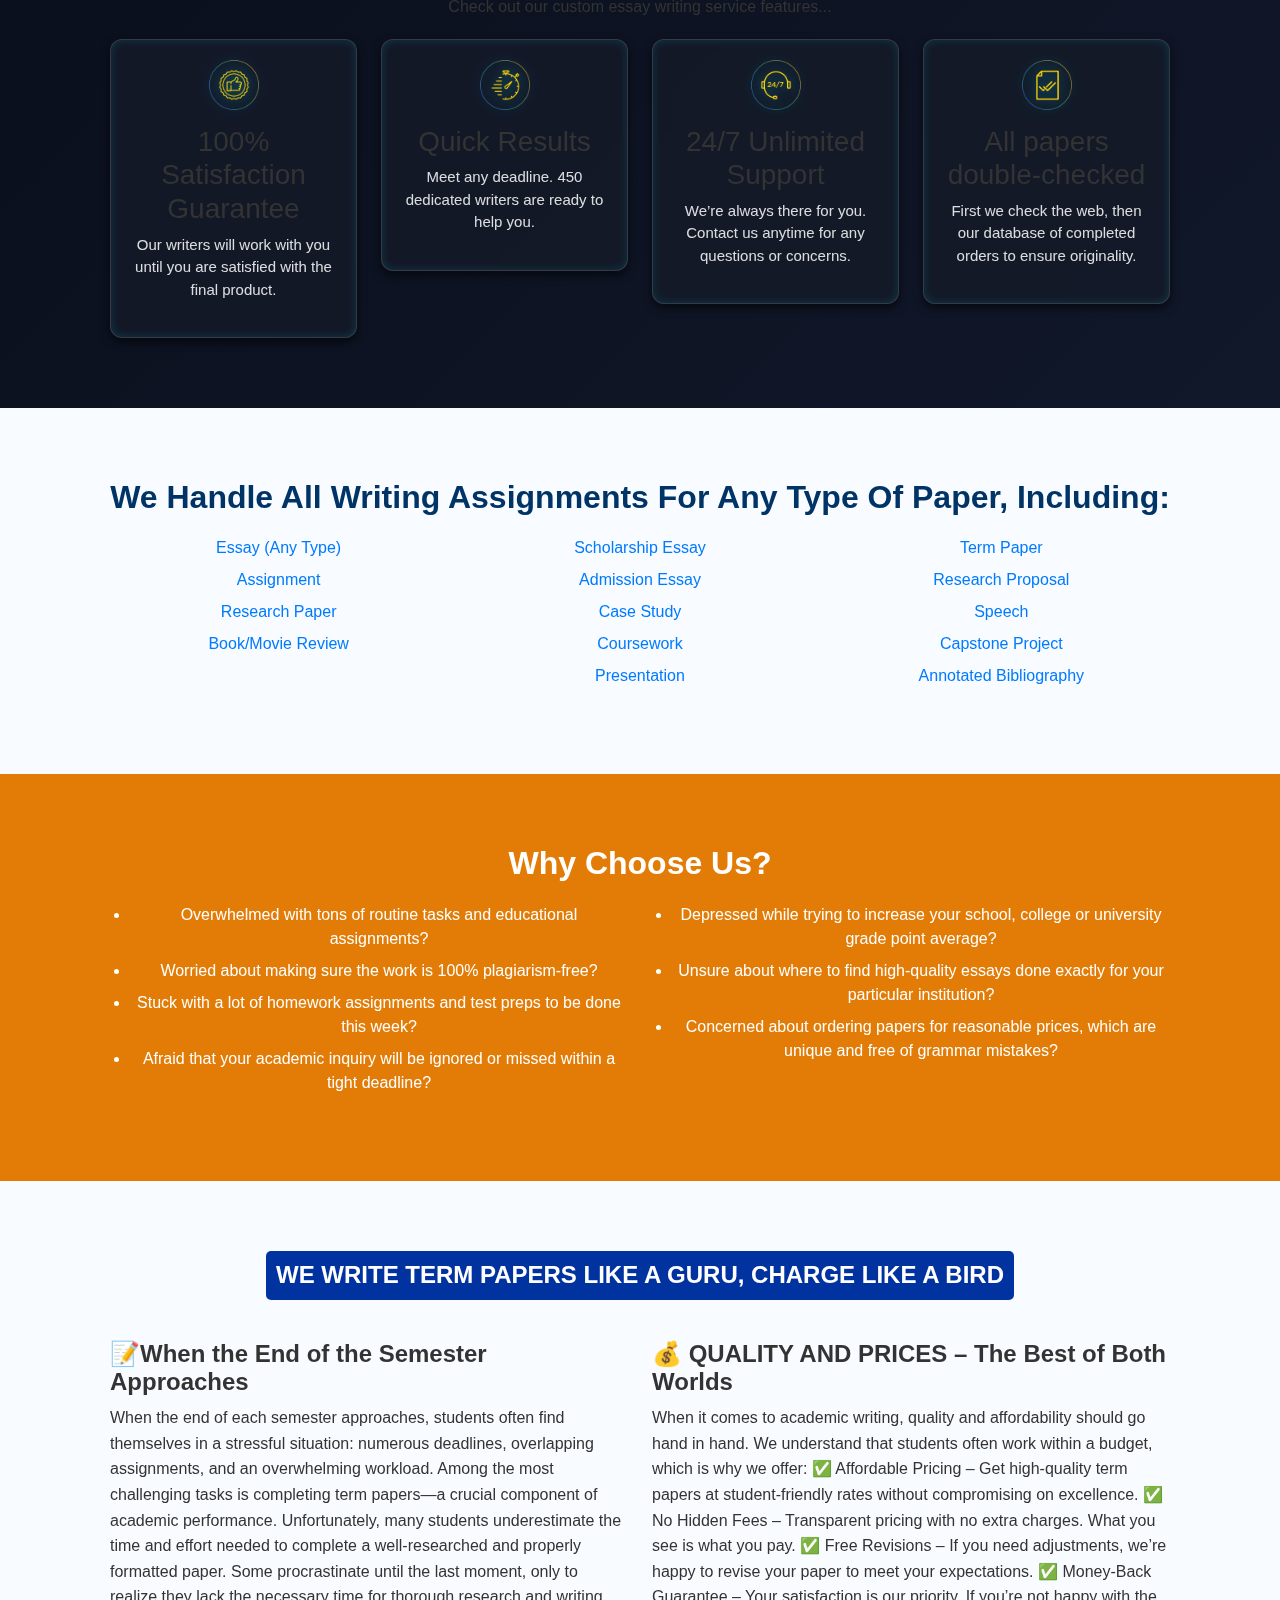
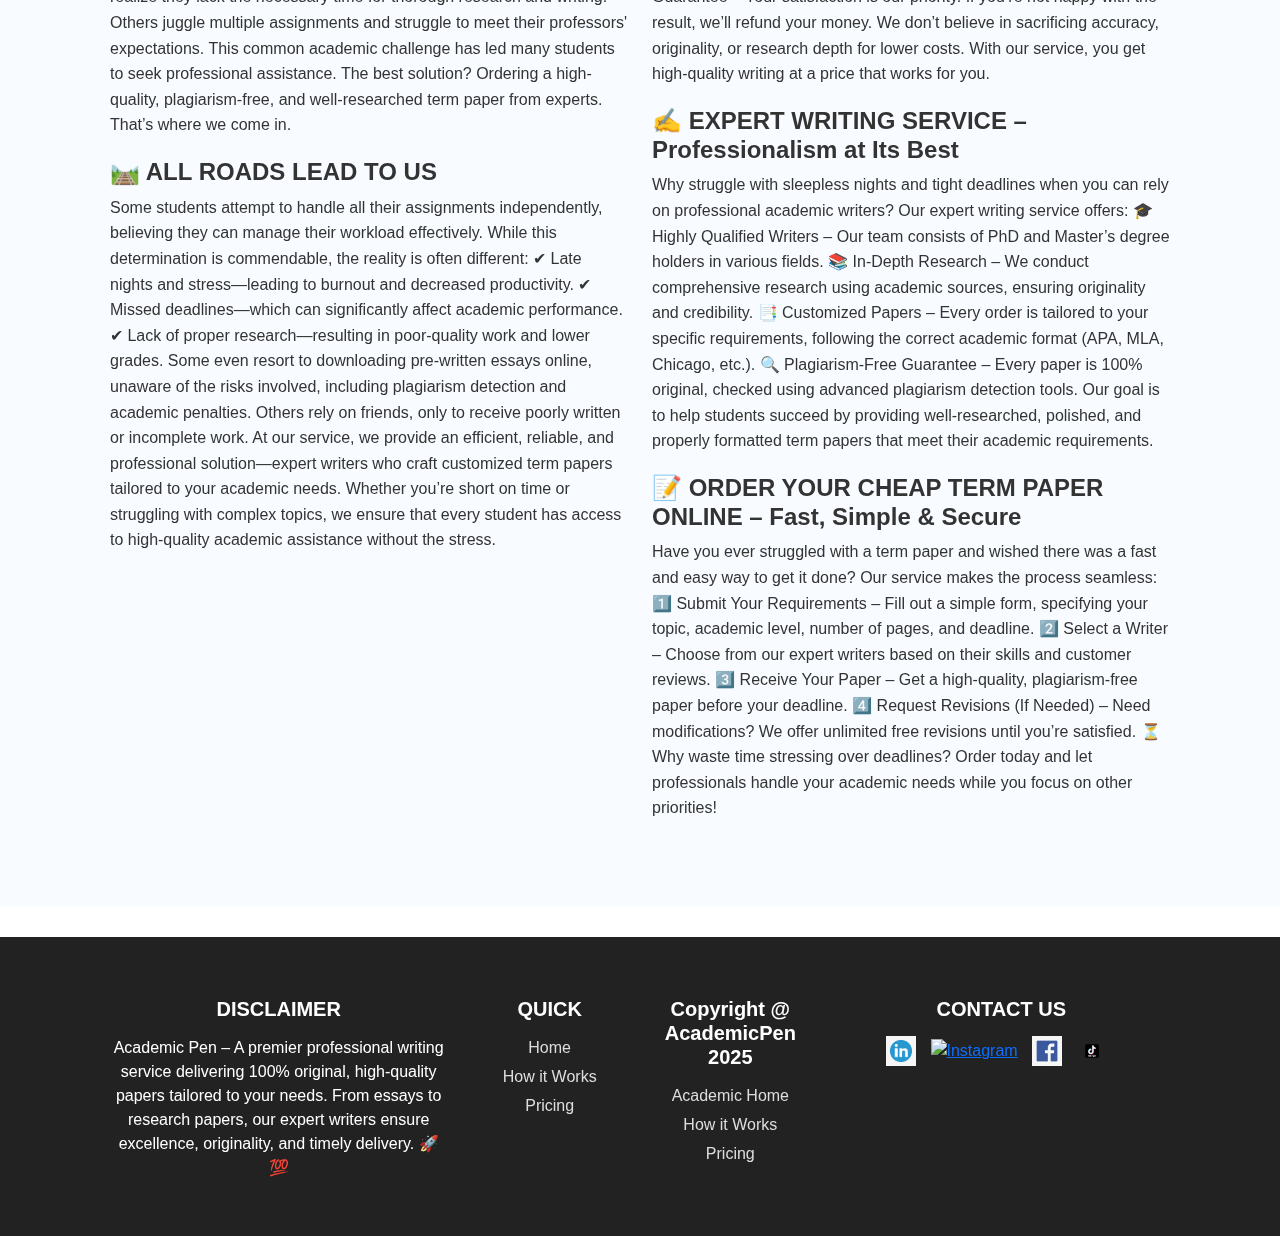
==== commit 9d0180a2: "Update index.html" ====
--- a/index.html
+++ b/index.html
@@ -14,7 +14,7 @@
         <div class="container">
             <!-- Logo (Image) -->
             <a class="navbar-brand" href="#">
-                <img src="logo.png" alt="ProWriters" class="header-logo">
+                <img src="logo.PNG" alt="ProWriters" class="header-logo">
             </a>
             
             <!-- Mobile Toggle Button -->
